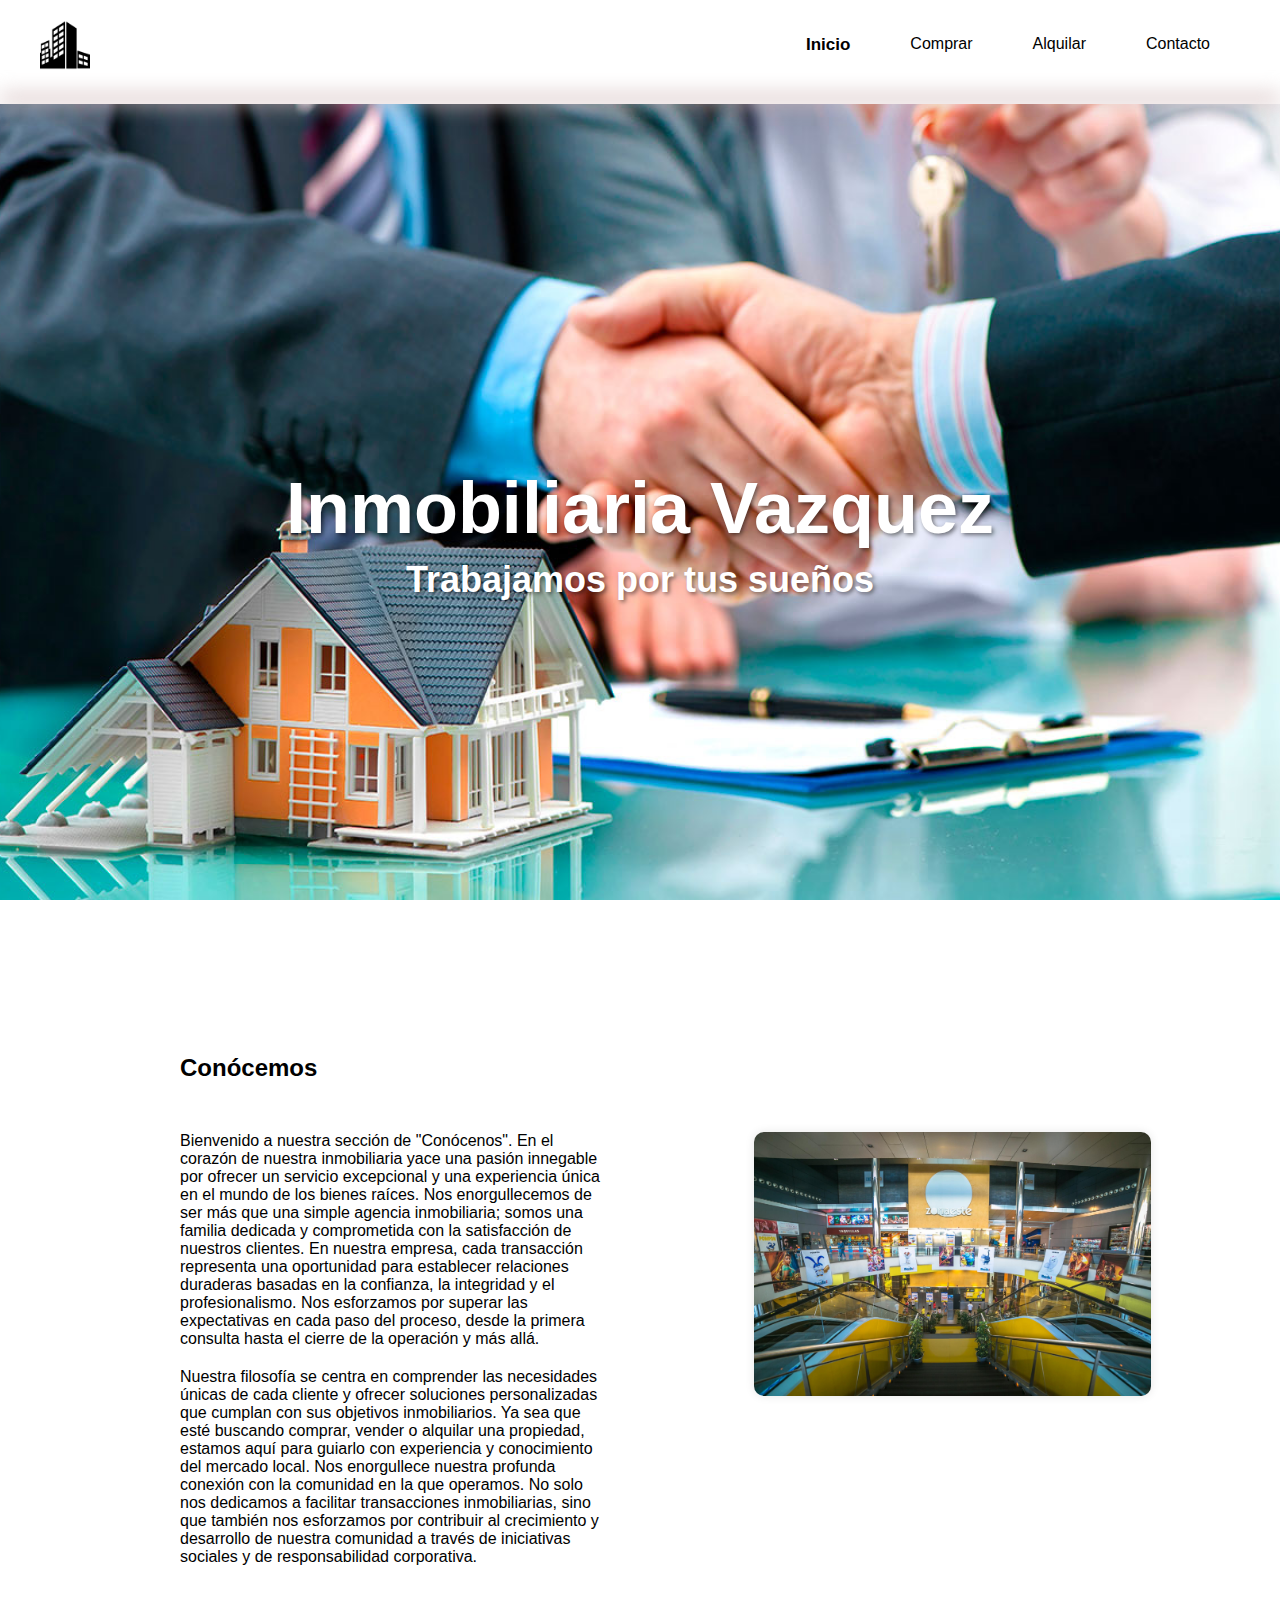
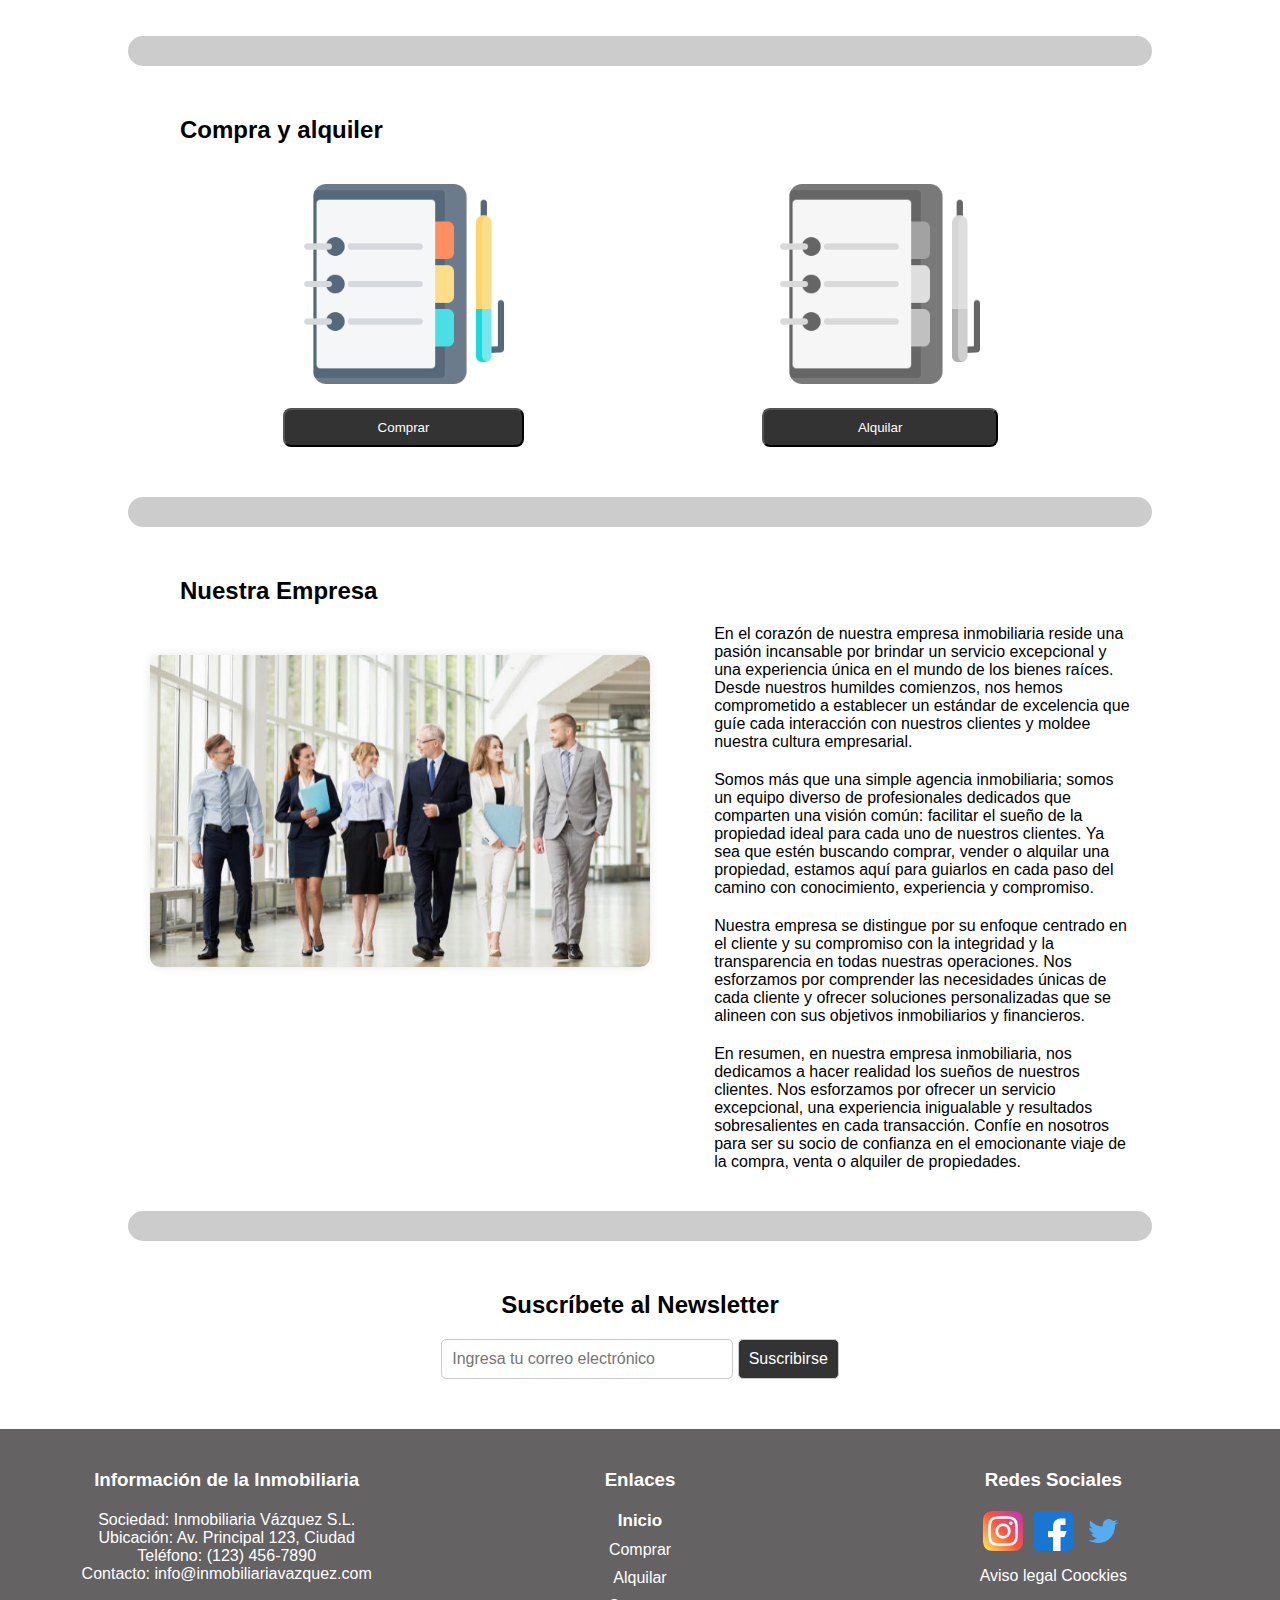
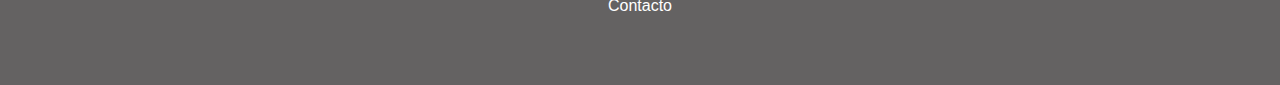
==== Proyecto Tercer Trimestre/index.html @ 36f97e47 "Commit" ====
<!DOCTYPE html>
<html lang="en">

<head>
    <meta charset="UTF-8">
    <meta name="viewport" content="width=device-width, initial-scale=1.0">
    <link rel="stylesheet" href="style.css">
    <link rel="icon" href="Imagenes/edificios.png" type="image/x-icon">
    <title>Index</title>
</head>

<body>
    <header>
        <nav>
            <div class="logo" id="logo">
                <a href="notfound.html"><img src="Imagenes/edificios.png" alt="Logo"></a>
            </div>
            <ul>
                <li><a class="index" href="index.html">Inicio</a></li>
                <li><a href="comprar1.html">Comprar</a></li>
                <li><a href="alquilar1.html">Alquilar</a></li>
                <li><a href="contacto.html">Contacto</a></li>
            </ul>
        </nav>
        <div class="desenfoque"></div>
    </header>

    <section class="imagenPrincipal">
        <div class="contenidoImagenPrincipal">
            <h1>Inmobiliaria Vazquez</h1>
            <h2>Trabajamos por tus sueños</h2>
        </div>
    </section>

    <div class="titulo">
        <h2>Conócemos</h2>
    </div>

    <section class="conocenos">
        <div class="info">
            <p>Bienvenido a nuestra sección de "Conócenos". En el corazón de nuestra inmobiliaria yace una pasión
                innegable por ofrecer un servicio excepcional y una experiencia única en el mundo de los bienes raíces.
                Nos enorgullecemos de ser más que una simple agencia inmobiliaria; somos una familia dedicada y
                comprometida con la satisfacción de nuestros clientes.

                En nuestra empresa, cada transacción representa una oportunidad para establecer relaciones duraderas
                basadas en la confianza, la integridad y el profesionalismo. Nos esforzamos por superar las expectativas
                en cada paso del proceso, desde la primera consulta hasta el cierre de la operación y más allá.</p>
            <p>Nuestra filosofía se centra en comprender las necesidades únicas de cada cliente y ofrecer soluciones
                personalizadas que cumplan con sus objetivos inmobiliarios. Ya sea que esté buscando comprar, vender o
                alquilar una propiedad, estamos aquí para guiarlo con experiencia y conocimiento del mercado local.

                Nos enorgullece nuestra profunda conexión con la comunidad en la que operamos. No solo nos dedicamos a
                facilitar transacciones inmobiliarias, sino que también nos esforzamos por contribuir al crecimiento y
                desarrollo de nuestra comunidad a través de iniciativas sociales y de responsabilidad corporativa.</p>
        </div>
        <div class="imagenEmpresa">
            <img src="Imagenes/ZonaEste.jpg" alt="Imagen de la empresa">
        </div>
    </section>

    <div class="separator"></div>

    <div class="titulo">
        <h2>Compra y alquiler</h2>
    </div>

    <section class="comprarAlquilar">
        <div class="comprar" id="comprar">
            <img src="Imagenes/cuaderno.png" alt="Imagen de comprar">
            <a href="comprar1.html"><button>Comprar</button></a>
        </div>
        <div class="alquilar">
            <img src="Imagenes/cuaderno.png" alt="Imagen de alquilar">
            <a href="alquilar1.html"><button>Alquilar</button></a>
        </div>
    </section>

    <div class="separator"></div>

    <div class="titulo">
        <h2>Nuestra Empresa</h2>
    </div>

    <section class="nuestraEmpresa">
        <div class="imagenEmpleados">
            <img src="Imagenes/Empresaurios.jpg" alt="Imagen de la empresa">
        </div>
        <div class="nuestraEmpresaTexto">
            <p>En el corazón de nuestra empresa inmobiliaria reside una pasión incansable por brindar un servicio
                excepcional y una experiencia única en el mundo de los bienes raíces. Desde nuestros humildes comienzos,
                nos hemos comprometido a establecer un estándar de excelencia que guíe cada interacción con nuestros
                clientes y moldee nuestra cultura empresarial.</p>
            <p>Somos más que una simple agencia inmobiliaria; somos un equipo diverso de profesionales dedicados que
                comparten una visión común: facilitar el sueño de la propiedad ideal para cada uno de nuestros clientes.
                Ya sea que estén buscando comprar, vender o alquilar una propiedad, estamos aquí para guiarlos en cada
                paso del camino con conocimiento, experiencia y compromiso.</p>
            <p>Nuestra empresa se distingue por su enfoque centrado en el cliente y su compromiso con la integridad y la
                transparencia en todas nuestras operaciones. Nos esforzamos por comprender las necesidades únicas de
                cada cliente y ofrecer soluciones personalizadas que se alineen con sus objetivos inmobiliarios y
                financieros.</p>
            <p>En resumen, en nuestra empresa inmobiliaria, nos dedicamos a hacer realidad los sueños de nuestros
                clientes. Nos esforzamos por ofrecer un servicio excepcional, una experiencia inigualable y resultados
                sobresalientes en cada transacción. Confíe en nosotros para ser su socio de confianza en el emocionante
                viaje de la compra, venta o alquiler de propiedades.</p>
    </section>

    <div class="separator"></div>

    <section class="newsletter">
        <div class="container">
            <h2>Suscríbete al Newsletter</h2>
            <form action="notfound.html" class="newsletterForm">
                <input type="email" placeholder="Ingresa tu correo electrónico" class="newsletterInput">
                <button type="submit" class="newsletterButton">Suscribirse</button>
            </form>
        </div>
    </section>

    <footer class="footer">
        <div class="footerSeccion">
            <h3>Información de la Inmobiliaria</h3>
            <p>Sociedad: Inmobiliaria Vázquez S.L.</p>
            <p>Ubicación: Av. Principal 123, Ciudad</p>
            <p>Teléfono: (123) 456-7890</p>
            <p>Contacto: info@inmobiliariavazquez.com</p>
        </div>

        <div class="footerSeccion">
            <h3>Enlaces</h3>
            <ul>
                <li><a href="index.html" class="index">Inicio</a></li>
                <li><a href="comprar1.html">Comprar</a></li>
                <li><a href="alquilar1.html">Alquilar</a></li>
                <li><a href="contacto.html">Contacto</a></li>
            </ul>
        </div>

        <div class="footerSeccion">
            <h3>Redes Sociales</h3>
            <ul class="footerIconos">
                <li><a href="notfound.html"><img src="Imagenes/Instagram.png" alt="Instagram"></a></li>
                <li><a href="notfound.html"><img src="Imagenes/Facebook.png" alt="Facebook"></a></li>
                <li><a href="notfound.html"><img src="Imagenes/X.png" alt="X"></a></li>
            </ul>
            <a href="contacto.html#avisolegal">Aviso legal</a>
            <a href="contacto.html#coockies">Coockies</a>
        </div>
    </footer>

</body>

</html>
---- Proyecto Tercer Trimestre/style.css ----
/*--------------------------------------------*/
/* All general, body general, header general, footer general e Index */

* {
    margin: 0;
    padding: 0;
}

body {
    font-family: 'Trebuchet MS', 'Lucida Sans Unicode', 'Lucida Grande', 'Lucida Sans', Arial, sans-serif
}

.index {
    font-weight: bold;
    font-size: 17px;
}

header {
    width: 100%;
    box-shadow: 0 2px 4px rgba(0, 0, 0, 0.1);
}

nav {
    display: flex;
    justify-content: space-between;
    padding: 20px 40px;
}

.logo img {
    height: 50px;
}

nav ul {
    list-style-type: none;
    display: flex;
}

nav ul li a {
    display: flex;
    padding: 15px 20px;
    margin: 0 10px;
    border-radius: 10px;
    text-decoration: none;
    color: black;
    transition: 0.5s;
}

nav ul li a:hover {
    transform: scale(1.2);
    background-color: orange;
}

.desenfoque {
    background-color: rgb(214, 193, 193);
    height: 10px;
    width: 100%;
    filter: blur(10px);
}

.imagenPrincipal {
    background-image: url('Imagenes/Manos.jpg');
    background-size: cover;
    background-position: center;
    background-attachment: fixed;
    height: 100vh;
    display: flex;
    justify-content: center;
    align-items: center;
    text-align: center;
    color: #fff;
    font-size: 24px;
}


.contenidoImagenPrincipal h1 {
    font-size: 3em;
    margin-bottom: 10px;
}

.contenidoImagenPrincipal h2 {
    font-size: 1.5em;
    margin-bottom: 40px;
}


.contenidoImagenPrincipal h1,
.contenidoImagenPrincipal h2 {
    text-shadow: 2px 2px 4px rgba(0, 0, 0, 0.5);
}

.titulo {
    margin-top: 50px;
    margin-left: 180px;
    display: flex;
}

.conocenos {
    padding: 50px 180px;
    display: flex;
}

.info p {
    margin-bottom: 20px;
}

.info {
    width: 200%;
}

.imagenEmpresa img {
    width: 80%;
    border-radius: 10px;
    margin-left: 150px;
    border-radius: 10px;
    box-shadow: 0px 0px 10px rgba(0, 0, 0, 0.1);
}

.separator {
    background-color: #ccc;
    height: 30px;
    border-radius: 20px;
    width: 80%;
    margin: 0 auto;
}

.comprarAlquilar {
    display: flex;
    justify-content: center;
    margin-bottom: 50px;
    text-align: center;
}

.alquilar img {
    filter: grayscale(100%);
}


.comprar img,
.alquilar img {
    width: 200px;
    padding-top: 40px;
    padding-left: 100px;
    padding-right: 100px;
}

.comprar .alquilar {
    text-decoration: none;
    list-style: none;
}

.comprar button,
.alquilar button {
    background-color: #333;
    color: #fff;
    width: 50%;
    padding: 10px;
    margin-top: 20px;
    border-radius: 8px;
    cursor: pointer;
    transition: background-color 0.3s;
}

.comprar button:hover,
.alquilar button:hover {
    background-color: #000;
}

.nuestraEmpresa {
    display: flex;
    justify-content: space-between;
    padding: 20px 0;
}

.imagenEmpleados img {
    width: 70%;
    border-radius: 10px;
    margin-top: 30px;
    margin-left: 150px;
    border-radius: 10px;
    box-shadow: 0px 0px 10px rgba(0, 0, 0, 0.1);
}

.nuestraEmpresaTexto p {
    margin-bottom: 20px;
    margin-right: 150px;
}

.nuestraEmpresaTexto {
    width: 51%;
}

.newsletter {
    padding: 50px;
    text-align: center;
}

.newsletter h2 {
    margin-bottom: 20px;
}

.newsletterInput,
.newsletterButton {
    padding: 10px;
    font-size: 16px;
    border: 1px solid #ccc;
}

.newsletterInput {
    width: 270px;
    border-radius: 5px 5px 5px 5px;
}

.newsletterButton {
    background-color: #333;
    color: #fff;
    border-radius: 5px 5px 5px 5px;
    cursor: pointer;
    transition: background-color 0.3s;
}

.newsletterButton:hover {
    background-color: #000;
}

.footer {
    background-color: #646262;
    color: #fff;
    padding: 40px 20px;
    display: flex;
}

.footerSeccion {
    flex: 1 1 300px;
    margin-bottom: 20px;
    text-align: center;
}

.footerSeccion h3 {
    margin-bottom: 20px;
}

.footerSeccion ul {
    list-style: none;
    padding: 0;
}

.footerSeccion ul li {
    margin-bottom: 10px;
}

.footerSeccion ul li a,
.footerSeccion a {
    text-decoration: none;
    color: #fff;
    transition: color 0.3s;
}

.footerSeccion ul li a:hover,
.footerSeccion a:hover {
    color: #000000;
}

.footerIconos {
    list-style: none;
    padding: 0;
    display: flex;
    justify-content: center;
}

.footerIconos li {
    margin-right: 10px;
}

.footerIconos li:last-child {
    margin-right: 0;
}

.footerIconos a {
    color: #fff;
    font-size: 24px;
    text-decoration: none;
}

.footerIconos img {
    max-width: 40px;
    max-height: 40px;
}

/*--------------------------------------------*/
/* Comprar y alquilar */

.tarjeta {
    width: 365px;
    height: 630px;
    box-shadow: 2px 2px 4px #666666;
    margin: 30px;
}

.imagentarjeta {
    width: 366px;
    height: 274px;
    overflow: hidden;
    display: flex;
    justify-content: center;
}

.tituloTarjeta {
    margin-bottom: 30px;
}

.datos {
    padding: 5px;
}

.datos p:first-child {
    font-size: 22px;
    text-align: left;
    color: #666666;
}

.datos p {
    font-size: 16px;
    text-align: left;
    color: #666666;
}

.iconos {
    width: 100%;
    height: 50px;
    margin-top: 20px;
    display: flex;
    justify-content: space-between;
}

.iconos img {
    width: 40px;
    height: 40px;
}

.rayaTarjeta {
    bottom: 0;
    border: 1px solid #504e4e;
    margin: 20px 0;
    opacity: 0.2;
}

.iconos p {
    font-size: 20px;
    margin-right: 15px;
    margin-top: 10px;
}

.boton {
    background-color: #504e4e;
    color: white;
    padding: 5px 10px;
    border-radius: 10px;
    text-decoration: none;
    border-bottom: 4px solid #000000;
    align-self: center;
    margin: 20px 0;
}

.boton:hover {
    background-color: #efa53d;
    border-bottom: 4px solid #6c4701;
}

.btn {
    text-align: center;
    margin: 20px 0;
}

.alineador {
    display: flex;
    justify-content: center;
}

.pagina {
    margin: 40px;
    justify-content: center;
    text-align: center;
}

.anterior {
    float: left;
    margin-left: 130px;
}

.siguiente {
    float: right;
    margin-right: 130px;
}

.anterior,
.siguiente {
    padding: 10px 20px;
    text-decoration: none;
    color: #fff;
    background-color: #333;
    border-radius: 5px;
    transition: background-color 0.3s, border-color 0.3s, color 0.3s;
}

.anterior:hover,
.siguiente:hover {
    background-color: #555;
    border-color: #555;
}

ul.paginacion {
    display: inline-block;
    padding: 0;
    margin: 0;
}

ul.paginacion li {
    display: inline;
}

ul.paginacion li a {
    color: black;
    padding: 10px 15px;
    text-decoration: none;
}

ul.paginacion li a.active {
    background-color: #ffbf57;
    color: black;
    transition: 0.5s;
}

ul.paginacion li a.active:hover {
    background-color: #955500;
    color: white;
}

/*--------------------------------------------*/
/*  Not found */


.contenedor {
    display: flex;
    justify-content: center;
    align-items: center;
    height: 100vh;
}

.mensaje-error {
    text-align: center;
}

.codigo-error {
    font-size: 5em;
    margin-bottom: 10px;
}

.descripcion-error {
    font-size: 1.5em;
    margin-bottom: 20px;
}

.enlace-error {
    display: inline-block;
    padding: 10px 20px;
    background-color: #007bff;
    color: #fff;
    text-decoration: none;
    border-radius: 5px;
    transition: background-color 0.3s ease;
    margin-bottom: 20px;
}

.enlace-error:hover {
    background-color: #0056b3;
}

.informacion-adicional {
    margin-top: 20px;
}

.sugerencia-error {
    font-size: 1.2em;
    margin-bottom: 10px;
}

.lista-sugerencias-error {
    list-style-type: none;
    color: #666666;
    padding: 0;
    margin: 0;
}

.item-sugerencia-error {
    margin-bottom: 5px;
}

/*--------------------------------------------*/
/*  Contacto */

.localizacion {
    padding: 50px 250px;
    display: flex;
    justify-content: space-between;
    align-items: center;
}

.cuadroUbicacion {
    box-shadow: 0 0 10px rgba(0, 0, 0, 0.1);
    border-radius: 10px;
}

.localizacion h2 {
    margin-bottom: 80px;
}

.localizaciones p {
    margin-bottom: 10px;
    color: #646464;
}

.contacto {
    margin: 20px auto;
    width: 50%;
    padding: 20px;
    background-color: #f2f2f2;
    border-radius: 10px;
}

.contacto h2 {
    margin-bottom: 20px;
    text-align: center;
}

.campo {
    margin-bottom: 15px;
}

label {
    display: flex;
    margin-bottom: 10px;
}

input[type="texto"],
input[type="telefono"],
input[type="correo"],
input[type="checkbox"] {
    width: 98%;
    padding: 5px;
    border: 1px solid #ccc;
    border-radius: 5px;
}


button:hover {
    background-color: #0056b3;
}

#continuar {
    display: none;
    margin-top: 10px;
    width: 100%;
    padding: 10px 0;
    border: none;
    border-radius: 5px;
    background-color: #007bff;
    color: #fff;
    cursor: pointer;
    transition: background-color 0.3s ease;
}

.avisoLegal-Coockies {
    padding: 50px 200px;
    display: flex;
    justify-content: space-between;
    align-items: center;
}

.informacionLegal-informaionCoockies h4 {
    margin-bottom: 10px;
    color: #504e4e;
}

.informacionLegal-informaionCoockies p {
    margin-bottom: 30px;
    color: #8c8c8c;
}

.informacionLegal-informaionCoockies ul li {
    margin-bottom: 10px;
    color: #737373;
}

.informacionLegal-informaionCoockies ul li:last-child {
    margin-bottom: 30px;
}

/*--------------------------------------------*/
/*  Detalle */

.imagenDetalleCasa1 {
    width: 400px;
    height: 300px;
    overflow: hidden;
    display: flex;
    justify-content: center;
    border-radius: 10px;
}

.divDetalle1 {
    padding: 50px 100px;
    display: flex;
    justify-content: space-between;
    align-items: center;
}

.iconoDetalle {
    height: 80px;
    display: flex;
    justify-content: center;
    color: #646464;
}

.listaDetalle ul li {
    margin-bottom: 10px;
    color: #646464;
}

.divDetalle2 {
    padding: 50px 200px;
}

.divDetalle2 p,
.divDetalle2 h2,
.divDetalle2 li {
    margin-bottom: 20px;
}

.divDetalle2 p,
.divDetalle2 li {
    color: #646464;
}

.divDetalle3 {
    padding: 30px 220px;
    display: flex;
    align-items: center;
    justify-content: space-between;
}

.imagenDetalleCasa2 {
    width: 500px;
    height: 400px;
    overflow: hidden;
    display: flex;
    justify-content: center;
    border-radius: 10px;
}

.localizacionDetalle {
    padding: 50px;
    display: flex;
    justify-content: center;
}
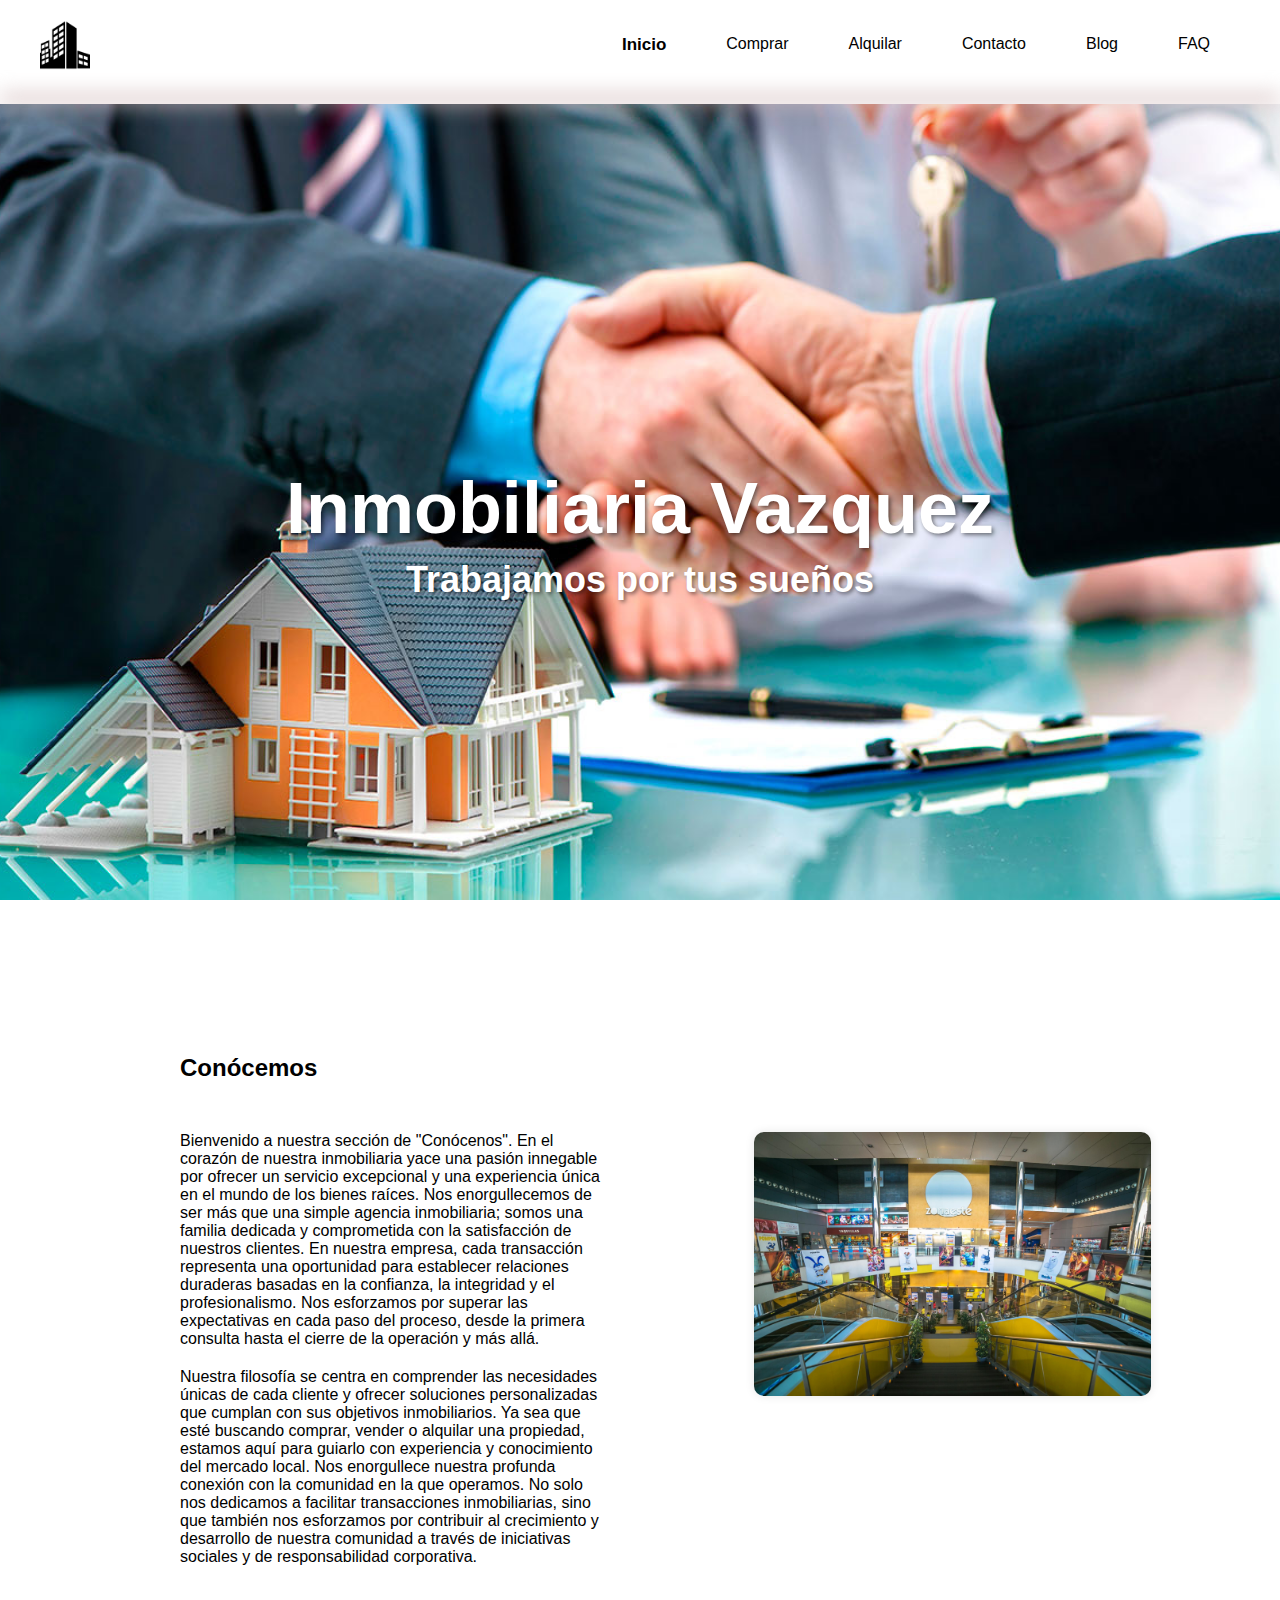
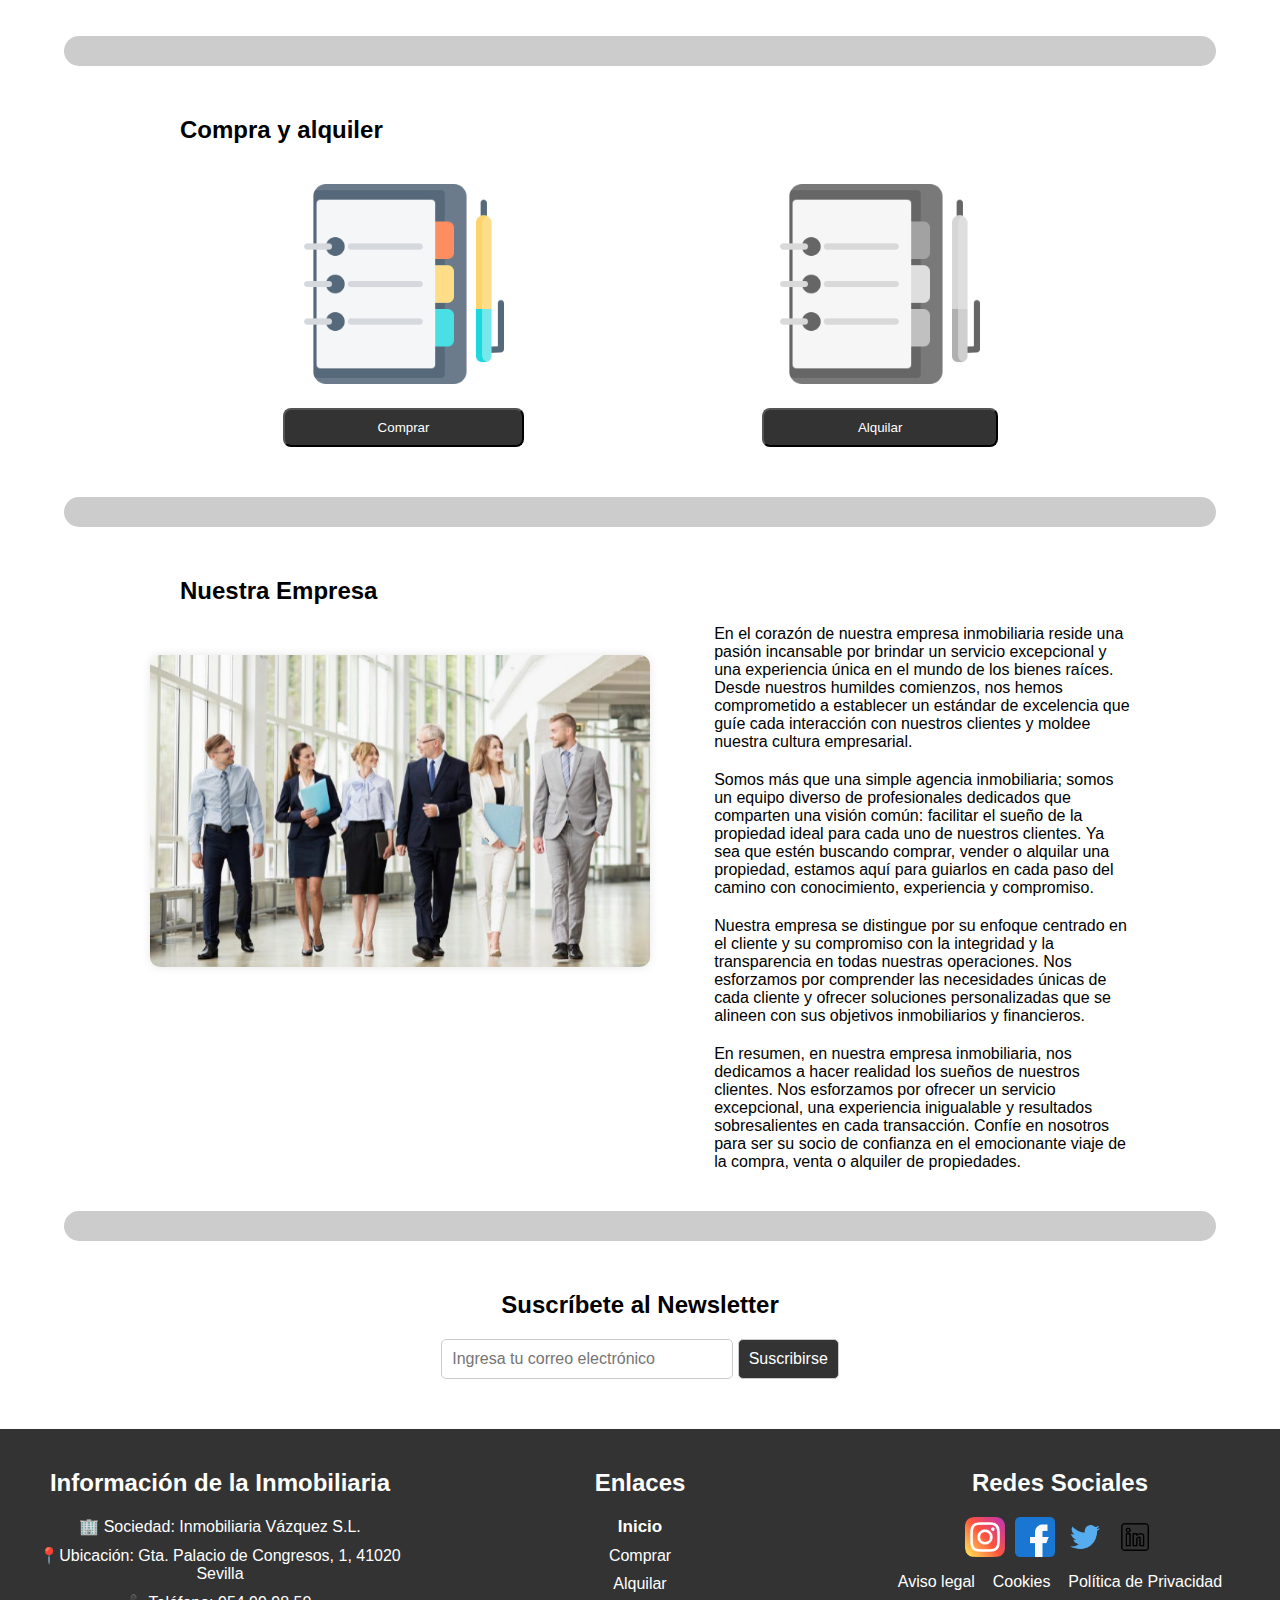
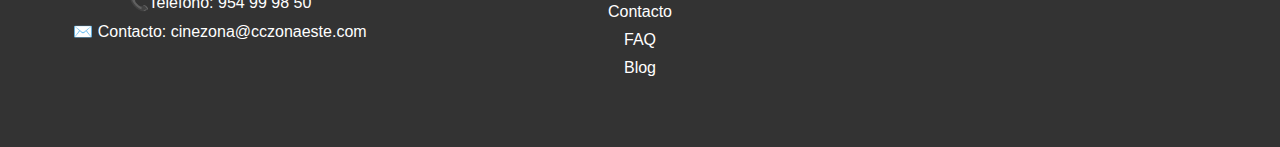
==== commit 2472b961: "Commit final 100%" ====
--- a/Proyecto Tercer Trimestre/index.html
+++ b/Proyecto Tercer Trimestre/index.html
@@ -16,10 +16,12 @@
                 <a href="notfound.html"><img src="Imagenes/edificios.png" alt="Logo"></a>
             </div>
             <ul>
-                <li><a class="index" href="index.html">Inicio</a></li>
+                <li><a href="index.html" class="index">Inicio</a></li>
                 <li><a href="comprar1.html">Comprar</a></li>
                 <li><a href="alquilar1.html">Alquilar</a></li>
                 <li><a href="contacto.html">Contacto</a></li>
+                <li><a href="blog.html">Blog</a></li>
+                <li><a href="faq.html">FAQ</a></li>
             </ul>
         </nav>
         <div class="desenfoque"></div>
@@ -120,10 +122,10 @@
     <footer class="footer">
         <div class="footerSeccion">
             <h3>Información de la Inmobiliaria</h3>
-            <p>Sociedad: Inmobiliaria Vázquez S.L.</p>
-            <p>Ubicación: Av. Principal 123, Ciudad</p>
-            <p>Teléfono: (123) 456-7890</p>
-            <p>Contacto: info@inmobiliariavazquez.com</p>
+            <p>🏢 Sociedad: Inmobiliaria Vázquez S.L.</p>
+            <p>📍Ubicación: Gta. Palacio de Congresos, 1, 41020 Sevilla</p>
+            <p>📞Teléfono: 954 99 98 50</p>
+            <p>✉️ Contacto: cinezona@cczonaeste.com</p>
         </div>
 
         <div class="footerSeccion">
@@ -133,6 +135,8 @@
                 <li><a href="comprar1.html">Comprar</a></li>
                 <li><a href="alquilar1.html">Alquilar</a></li>
                 <li><a href="contacto.html">Contacto</a></li>
+                <li><a href="faq.html">FAQ</a></li>
+                <li><a href="blog.html">Blog</a></li>
             </ul>
         </div>
 
@@ -141,13 +145,14 @@
             <ul class="footerIconos">
                 <li><a href="notfound.html"><img src="Imagenes/Instagram.png" alt="Instagram"></a></li>
                 <li><a href="notfound.html"><img src="Imagenes/Facebook.png" alt="Facebook"></a></li>
-                <li><a href="notfound.html"><img src="Imagenes/X.png" alt="X"></a></li>
+                <li><a href="notfound.html"><img src="Imagenes/X.png" alt="Twitter"></a></li>
+                <li><a href="notfound.html"><img src="Imagenes/social.png" alt="LinkedIn"></a></li>
             </ul>
-            <a href="contacto.html#avisolegal">Aviso legal</a>
-            <a href="contacto.html#coockies">Coockies</a>
+            <a href="contacto.html#avisolegal">Aviso legal &nbsp;&nbsp;</a>
+            <a href="contacto.html#cookies">Cookies &nbsp;&nbsp;</a>
+            <a href="contacto.html#política">Política de Privacidad</a>
         </div>
     </footer>
-
 </body>
 
 </html>--- a/Proyecto Tercer Trimestre/style.css
+++ b/Proyecto Tercer Trimestre/style.css
@@ -71,7 +71,6 @@
     font-size: 24px;
 }
 
-
 .contenidoImagenPrincipal h1 {
     font-size: 3em;
     margin-bottom: 10px;
@@ -82,7 +81,6 @@
     margin-bottom: 40px;
 }
 
-
 .contenidoImagenPrincipal h1,
 .contenidoImagenPrincipal h2 {
     text-shadow: 2px 2px 4px rgba(0, 0, 0, 0.5);
@@ -118,6 +116,14 @@
 .separator {
     background-color: #ccc;
     height: 30px;
+    border-radius: 20px;
+    width: 90%;
+    margin: 0 auto;
+}
+
+.miniSeparator {
+    background-color: #777777;
+    height: 10px;
     border-radius: 20px;
     width: 80%;
     margin: 0 auto;
@@ -223,25 +229,34 @@
 }
 
 .footer {
-    background-color: #646262;
+    background-color: #333;
     color: #fff;
     padding: 40px 20px;
     display: flex;
+    flex-wrap: wrap;
+    justify-content: space-around;
+    gap: 20px;
 }
 
 .footerSeccion {
-    flex: 1 1 300px;
+    flex: 1 1 200px;
     margin-bottom: 20px;
     text-align: center;
 }
 
 .footerSeccion h3 {
     margin-bottom: 20px;
+    font-size: 1.5em;
+}
+
+.footerSeccion p {
+    margin-bottom: 10px;
 }
 
 .footerSeccion ul {
     list-style: none;
     padding: 0;
+    margin: 0;
 }
 
 .footerSeccion ul li {
@@ -252,12 +267,13 @@
 .footerSeccion a {
     text-decoration: none;
     color: #fff;
-    transition: color 0.3s;
+    transition: color 0.3s, transform 0.3s;
 }
 
 .footerSeccion ul li a:hover,
 .footerSeccion a:hover {
-    color: #000000;
+    color: #ffcc00;
+    transform: scale(1.05);
 }
 
 .footerIconos {
@@ -265,25 +281,65 @@
     padding: 0;
     display: flex;
     justify-content: center;
+    gap: 10px;
 }
 
 .footerIconos li {
-    margin-right: 10px;
-}
-
-.footerIconos li:last-child {
-    margin-right: 0;
+    margin: 0;
 }
 
 .footerIconos a {
     color: #fff;
     font-size: 24px;
     text-decoration: none;
+    transition: transform 0.3s;
 }
 
 .footerIconos img {
     max-width: 40px;
     max-height: 40px;
+    transition: transform 0.3s, opacity 0.3s;
+}
+
+.footerIconos a:hover img {
+    transform: scale(1.1);
+    opacity: 0.8;
+}
+
+.footerSeccion form {
+    display: flex;
+    flex-direction: column;
+    align-items: center;
+}
+
+.footerSeccion form input[type="email"] {
+    padding: 10px;
+    border: none;
+    border-radius: 5px;
+    margin-bottom: 10px;
+    width: 80%;
+    max-width: 300px;
+    transition: transform 0.3s, box-shadow 0.3s;
+}
+
+.footerSeccion form input[type="email"]:focus {
+    transform: scale(1.05);
+    box-shadow: 0 0 5px #ffcc00;
+}
+
+.footerSeccion form button {
+    padding: 10px 20px;
+    border: none;
+    border-radius: 5px;
+    background-color: #ffcc00;
+    color: #333;
+    cursor: pointer;
+    transition: background-color 0.3s, transform 0.3s;
+}
+
+.footerSeccion form button:hover {
+    background-color: #ffaa00;
+    transform: scale(1.05);
 }
 
 /*--------------------------------------------*/
@@ -313,9 +369,10 @@
 }
 
 .datos p:first-child {
-    font-size: 22px;
-    text-align: left;
+    font-size: 20px;
+    text-align: center;
     color: #666666;
+    font-family: Georgia, 'Times New Roman', Times, serif;
 }
 
 .datos p {
@@ -438,7 +495,6 @@
 /*--------------------------------------------*/
 /*  Not found */
 
-
 .contenedor {
     display: flex;
     justify-content: center;
@@ -551,6 +607,10 @@
     border-radius: 5px;
 }
 
+#condiciones {
+    width: 400px;
+    position: absolute;
+}
 
 button:hover {
     background-color: #0056b3;
@@ -569,29 +629,34 @@
     transition: background-color 0.3s ease;
 }
 
-.avisoLegal-Coockies {
+#continuar a {
+    text-decoration: none;
+    color: white;
+}
+
+.infoLegal {
     padding: 50px 200px;
     display: flex;
     justify-content: space-between;
     align-items: center;
 }
 
-.informacionLegal-informaionCoockies h4 {
+.informacionLegal h4 {
     margin-bottom: 10px;
     color: #504e4e;
 }
 
-.informacionLegal-informaionCoockies p {
+.informacionLegal p {
     margin-bottom: 30px;
     color: #8c8c8c;
 }
 
-.informacionLegal-informaionCoockies ul li {
+.informacionLegal ul li {
     margin-bottom: 10px;
     color: #737373;
 }
 
-.informacionLegal-informaionCoockies ul li:last-child {
+.informacionLegal ul li:last-child {
     margin-bottom: 30px;
 }
 
@@ -627,7 +692,7 @@
 }
 
 .divDetalle2 {
-    padding: 50px 200px;
+    padding: 50px 250px;
 }
 
 .divDetalle2 p,
@@ -661,4 +726,87 @@
     padding: 50px;
     display: flex;
     justify-content: center;
+}
+
+/*--------------------------------------------*/
+/* FAQ */
+
+.contenidoCentral {
+    padding: 50px 100px;
+}
+
+.contenidoCentral .faqContenido {
+    text-align: center;
+}
+
+.faqTituloSection {
+    font-size: 25px;
+    margin-top: 40px;
+    margin-bottom: 40px;
+}
+
+.faqContenido {
+    margin-bottom: 20px;
+}
+
+.faqContenidoPregunta {
+    font-size: 15px;
+    font-weight: bold;
+    padding: 15px 200px;
+    background-color: #446d98;
+    color: white;
+    border: none;
+    border-radius: 5px;
+}
+
+.faqContenidoPregunta:hover {
+    background-color: #446d98;
+}
+
+.faqContenidoRespuesta {
+    padding: 30px 30px;
+    background-color: #fff;
+    border: 1px solid #ddd;
+    border-radius: 5px;
+    text-align: left;
+}
+
+.faqContenidoRespuesta p {
+    color: #252525;
+    font-weight: bold;
+}
+
+.faqContenidoRespuesta ul li {
+    margin: 10px;
+    color: #666;
+}
+
+/*--------------------------------------------*/
+/* Blog */
+
+.blogMain {
+    padding: 50px 90px
+}
+
+.blogInicioPost {
+    margin-top: 30px;
+    color: #666;
+    margin-bottom: 1rem;
+}
+
+.blogContenido p {
+    margin-bottom: 10px;
+    font-weight: bold;
+    color: #252525;
+}
+
+.blogContenido ul li {
+    margin-bottom: 20px;
+    color: #737373;
+    margin-left: 100px;
+    margin-top: 20px;
+}
+
+.blogContenido p:last-child {
+    margin-bottom: 50px;
 }